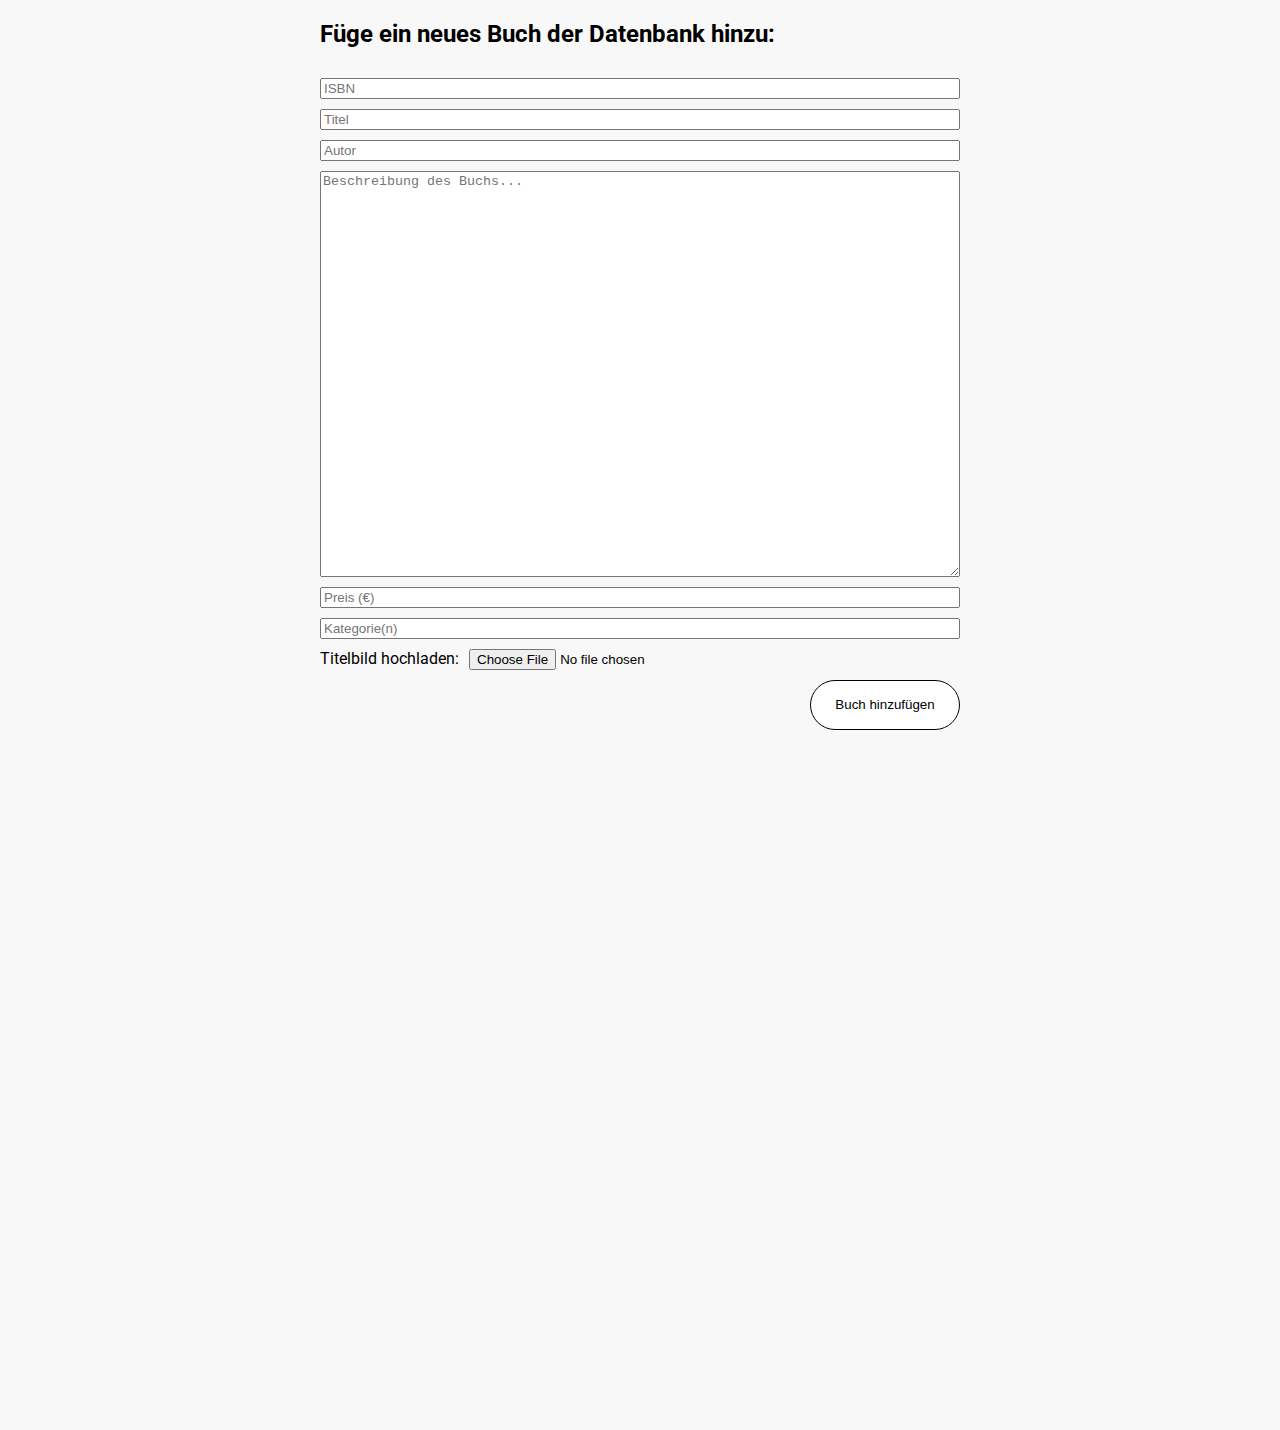
==== src/main/webapp/AddBookForm.html @ fa7f40bf ":PP" ====
<!DOCTYPE html>
<html>
<head>
<link rel="stylesheet" href="styles/AddBookForm.css">
<link rel="stylesheet" href="styles/general.css">

<link rel="preconnect" href="https://fonts.googleapis.com">
    <link rel="preconnect" href="https://fonts.gstatic.com" crossorigin>
    <link href="https://fonts.googleapis.com/css2?family=Roboto:ital,wght@0,100;0,300;0,400;0,500;0,700;0,900;1,100;1,300;1,400;1,500;1,700;1,900&display=swap" rel="stylesheet">

<meta charset="utf-8">
<title>Neues Buch hinzufügen</title>
</head>
<body>

<form action="./AddNewBook" method="post" enctype="multipart/form-data">
	<div class="form-content">
		<h2>Füge ein neues Buch der Datenbank hinzu:</h2>
		<input class="formval" type="text" name="isbn" required placeholder="ISBN" minlength="17" maxlength="17">
		<input class="formval" type="text" name="titel" required placeholder="Titel">
		<input class="formval" type="text" name="autor" required placeholder="Autor">
		<textarea class="beschreibung" name="beschreibung" rows="25" cols="1" required placeholder="Beschreibung des Buchs..."></textarea>
		<input class="formval" type="text" name="preis" required placeholder="Preis (€)">
		<input class="formval" type="text" name="kategorie" required placeholder="Kategorie(n)">
		<!-- image -->
		<div class="titelbild-box">
			<p class="titelbild-text">Titelbild hochladen:</p>
			<input class="formval-file" type="file" name="titelbild" required placeholder="Titelbild">
		</div>
		<div class="submit-box">
			<input class="submit" type="submit" value="Buch hinzufügen">
		</div>
	</div>
</form>

</body>
</html>
---- src/main/webapp/styles/AddBookForm.css ----
body{
	padding-bottom: 200px;
}

.form-content{
	margin: auto;
	width: 50%;
	display: flex;
	flex-direction: column;
}

.formval{
	margin-top: 10px;
}


.beschreibung{
	margin-top: 10px;
	height: 400px;
}

.titelbild-box{
	margin-top: 10px;
	display: flex;
}

.titelbild-text{
	margin: 0;
	margin-right: 10px;
}

.formval-file{
	margin: 0;
}

.submit-box{
	display: flex;
	justify-content: end;
}

.submit{
	margin-top: 10px;
	width: 150px;
	height: 50px;
	border: 1px solid black;
	border-radius: 25px;
	background-color: white;
	cursor: pointer;
}
---- src/main/webapp/styles/general.css ----
body{
  background-color: rgb(248, 248, 248);
  font-family: 'Roboto';
  margin: 0;
  padding-bottom: 700px;
}


button{
  cursor: pointer;
}

a{
  color: black;
}

a:link { 
  text-decoration: none; 
} 
a:visited { 
  text-decoration: none; 
} 
a:hover { 
  text-decoration: none; 
} 
a:active { 
  text-decoration: none; 
}

.roboto-thin {
  font-family: "Roboto", sans-serif;
  font-weight: 100;
  font-style: normal;
}

.roboto-thin-italic {
  font-family: "Roboto", sans-serif;
  font-weight: 100;
  font-style: italic;
}

.roboto-light {
  font-family: "Roboto", sans-serif;
  font-weight: 300;
  font-style: normal;
}

.roboto-light-italic {
  font-family: "Roboto", sans-serif;
  font-weight: 300;
  font-style: italic;
}

.roboto-regular {
  font-family: "Roboto", sans-serif;
  font-weight: 400;
  font-style: normal;
}

.roboto-regular-italic {
  font-family: "Roboto", sans-serif;
  font-weight: 400;
  font-style: italic;
}

.roboto-medium {
  font-family: "Roboto", sans-serif;
  font-weight: 500;
  font-style: normal;
}

.roboto-medium-italic {
  font-family: "Roboto", sans-serif;
  font-weight: 500;
  font-style: italic;
}

.roboto-bold {
  font-family: "Roboto", sans-serif;
  font-weight: 700;
  font-style: normal;
}

.roboto-bold-italic {
  font-family: "Roboto", sans-serif;
  font-weight: 700;
  font-style: italic;
}

.roboto-black {
  font-family: "Roboto", sans-serif;
  font-weight: 900;
  font-style: normal;
}

.roboto-black-italic {
  font-family: "Roboto", sans-serif;
  font-weight: 900;
  font-style: italic;
}
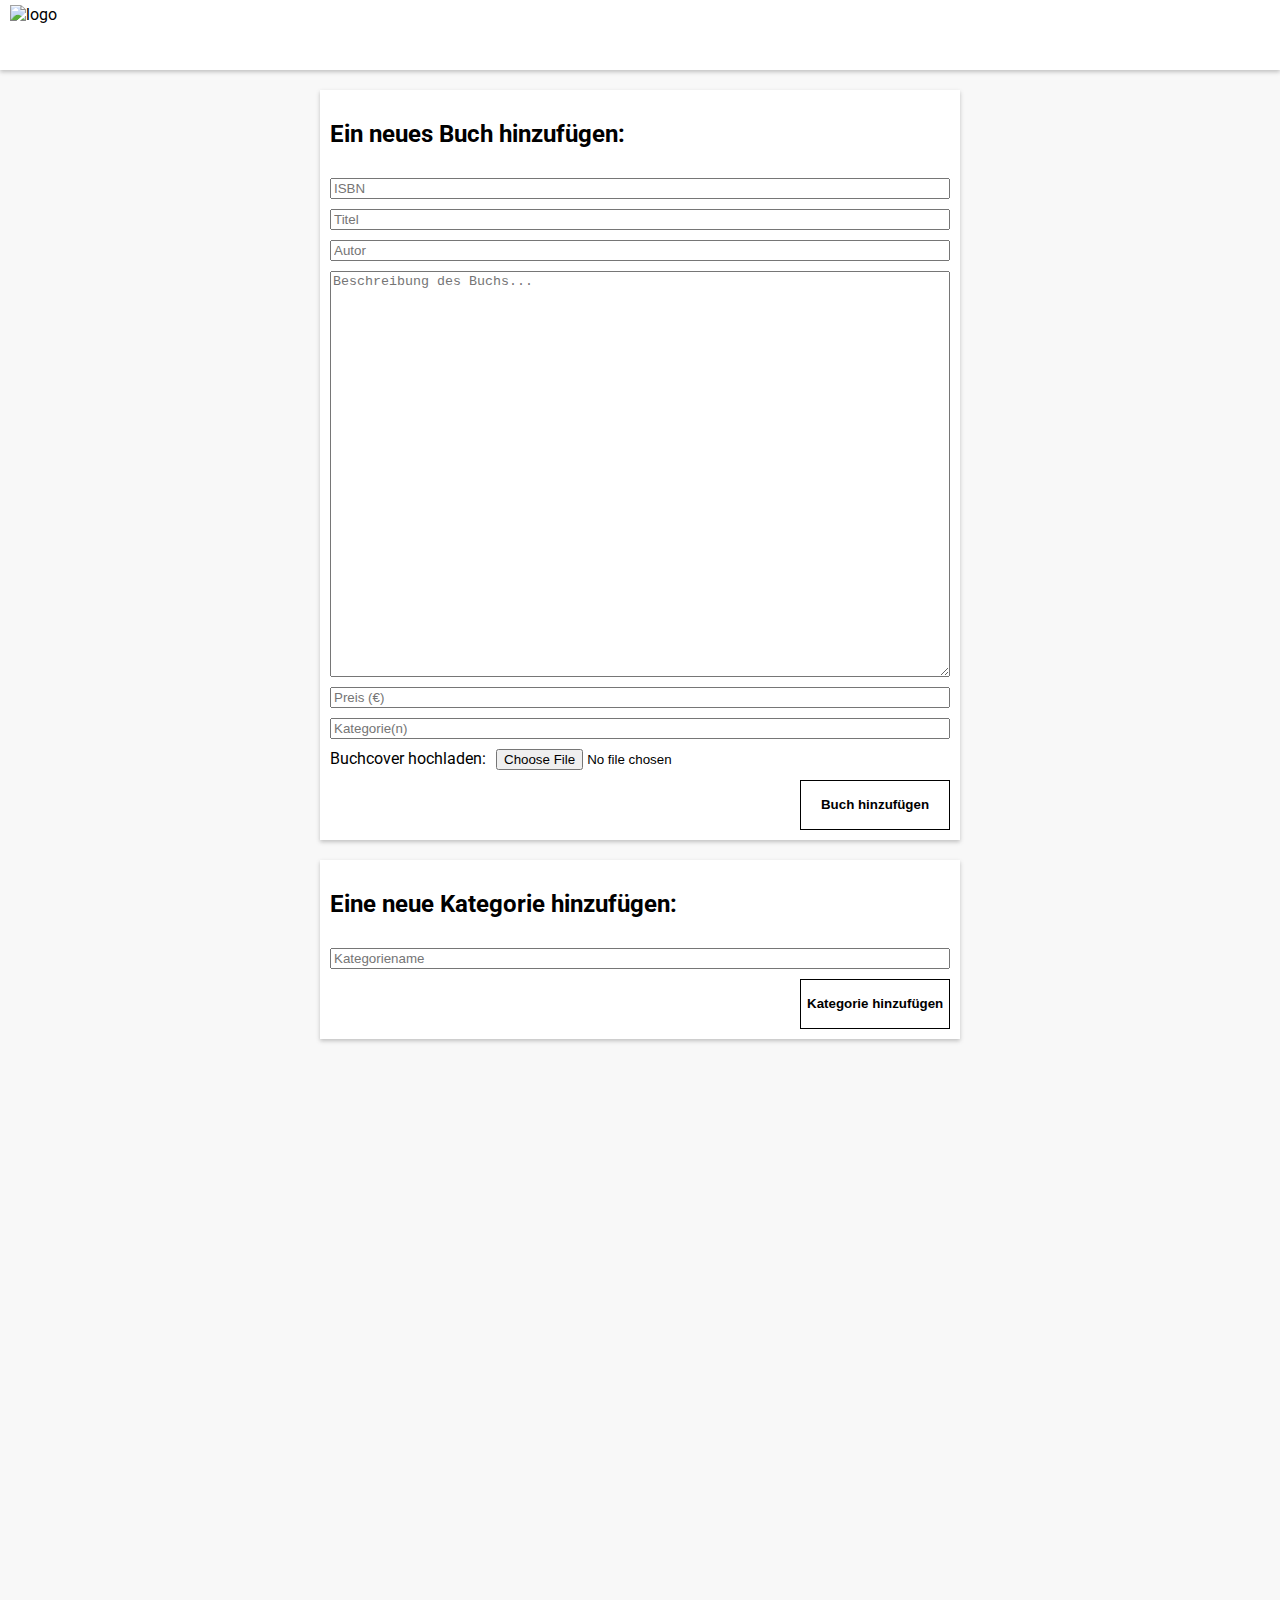
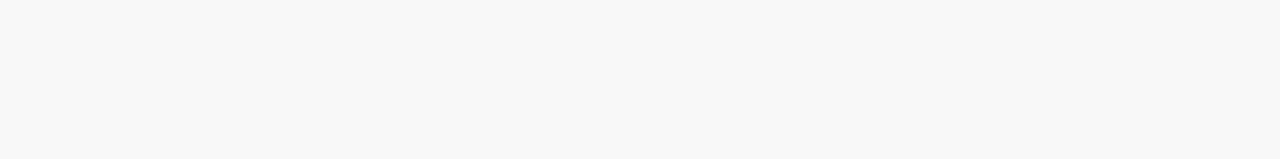
==== commit ab5707b4: "TODO: weiterleitung zur fehlermeldungsseite" ====
--- a/src/main/webapp/AddBookForm.html
+++ b/src/main/webapp/AddBookForm.html
@@ -1,21 +1,37 @@
 <!DOCTYPE html>
 <html>
 <head>
+<meta charset="UTF-8">
 <link rel="stylesheet" href="styles/AddBookForm.css">
 <link rel="stylesheet" href="styles/general.css">
+<link rel="stylesheet" href="styles/header.css">
 
 <link rel="preconnect" href="https://fonts.googleapis.com">
     <link rel="preconnect" href="https://fonts.gstatic.com" crossorigin>
     <link href="https://fonts.googleapis.com/css2?family=Roboto:ital,wght@0,100;0,300;0,400;0,500;0,700;0,900;1,100;1,300;1,400;1,500;1,700;1,900&display=swap" rel="stylesheet">
 
-<meta charset="utf-8">
 <title>Neues Buch hinzufügen</title>
 </head>
 <body>
 
+
+  <!--Anfang Header-->
+  <div class="headerr-onlylogo">
+    <div class="items-onlylogo">
+      <div class="logo-box">
+        <a href="AddBookForm.html">
+          <img class="logo" src="https://github.com/SantanaQ/Internet-Technologien/blob/main/images/logo.png?raw=true" alt="logo">
+        </a>
+      </div>
+    </div>
+    <div class="rightt"></div>
+  </div>
+  <!--Ende Header-->
+
+<div class="main">
 <form action="./AddNewBook" method="post" enctype="multipart/form-data">
 	<div class="form-content">
-		<h2>Füge ein neues Buch der Datenbank hinzu:</h2>
+		<h2>Ein neues Buch hinzufügen:</h2>
 		<input class="formval" type="text" name="isbn" required placeholder="ISBN" minlength="17" maxlength="17">
 		<input class="formval" type="text" name="titel" required placeholder="Titel">
 		<input class="formval" type="text" name="autor" required placeholder="Autor">
@@ -24,7 +40,7 @@
 		<input class="formval" type="text" name="kategorie" required placeholder="Kategorie(n)">
 		<!-- image -->
 		<div class="titelbild-box">
-			<p class="titelbild-text">Titelbild hochladen:</p>
+			<p class="titelbild-text">Buchcover hochladen:</p>
 			<input class="formval-file" type="file" name="titelbild" required placeholder="Titelbild">
 		</div>
 		<div class="submit-box">
@@ -32,6 +48,18 @@
 		</div>
 	</div>
 </form>
+<form action="./AddNewCategory" method="post">
+	<div class="form-content">
+		<h2>Eine neue Kategorie hinzufügen:</h2>
+		<input class="formval" type="text" name="newcategory" required placeholder="Kategoriename">
+		<div class="submit-box">
+			<input class="submit" type="submit" value="Kategorie hinzufügen">
+		</div>
+	</div>
+</form>
+</div>
+
+
 
 </body>
 </html>--- a/src/main/webapp/styles/AddBookForm.css
+++ b/src/main/webapp/styles/AddBookForm.css
@@ -2,12 +2,24 @@
 	padding-bottom: 200px;
 }
 
-.form-content{
+.main{
 	margin: auto;
 	width: 50%;
 	display: flex;
 	flex-direction: column;
+	margin-top: 20px;
 }
+
+.form-content{
+	display: flex;
+	flex-direction: column;
+	background-color: white;
+	box-shadow: 0px 2px 4px rgba(65, 65, 65, 0.3);
+	padding: 10px;
+	margin-bottom: 20px;
+}
+
+
 
 .formval{
 	margin-top: 10px;
@@ -43,7 +55,13 @@
 	width: 150px;
 	height: 50px;
 	border: 1px solid black;
-	border-radius: 25px;
 	background-color: white;
 	cursor: pointer;
-}+	font-weight: bold;
+}
+
+.submit:hover{
+	background-color: rgb(0, 81, 255);
+	border-color: rgb(0, 81, 255);
+	color: white;
+}
--- a/src/main/webapp/styles/header.css
+++ b/src/main/webapp/styles/header.css
@@ -0,0 +1,203 @@
+.headerr{
+  background-color: rgb(255, 255, 255);
+  width: 100%;
+  height: 110px;
+  border-color: rgb(86, 105, 146);
+  box-shadow: 0px 2px 4px rgba(65, 65, 65, 0.3);
+  display: flex;
+}
+
+.headerr-onlylogo{
+  background-color: rgb(255, 255, 255);
+  width: 100%;
+  height: 70px;
+  border-color: rgb(86, 105, 146);
+  box-shadow: 0px 2px 4px rgba(65, 65, 65, 0.3);
+  display: flex;
+}
+
+.leftt{
+  width: 20%;
+}
+
+.rightt{
+  width: 20%;
+}
+
+.items{
+  margin: auto;
+  width: 60%;
+  padding: 10px;
+  float: right;
+  display: flex;
+  justify-content: space-between;
+  align-items: center;
+  align-self: center;
+}
+
+.items-onlylogo{
+  width: 40%;
+  padding-left:10px;
+}
+
+/*
+button{
+  border: 1px solid;
+  width: 100px;
+  height: 50px;
+  border-radius: 15px;
+  float: right;
+  margin: 10px;
+  font-weight: bold;
+  text-shadow: 2px 2px 10px #5f5f5f;
+}
+*/
+
+
+.logo-box{
+  margin-top: 5px;
+  width: 30%;
+}
+
+.logo-box img{
+  max-width: 100%;
+  max-height: 80%;
+  object-fit: contain;
+}
+
+.home{
+  float: left;
+  background-color: white;
+  border: 2px solid;
+}
+
+.search{
+  margin-left: 5%;
+  width: 50%;
+  display:flex;
+}
+
+.searchbar{
+  height: 46px;
+  width: 65%;
+  border-top-left-radius: 20px;
+  border-bottom-left-radius: 20px;
+  border: 1px solid rgb(180, 180, 180);
+  padding-left: 30px;
+  margin: 0;
+  font-size: 18px;
+  outline: none;
+}
+
+@media only screen and (min-width: 800px){
+  .searchbar{
+    display: none;
+  }
+
+  .searchbutton{
+    display: none;
+  }
+}
+
+@media only screen and (min-width: 1200px){
+  .searchbar{
+    width: 45%;
+    display: flex;
+  }
+
+  .searchbutton{
+    display: inline-block;
+  }
+}
+
+@media only screen and (min-width: 1850px){
+  .searchbar{
+    width: 65%;
+  }
+}
+
+.searchbar:hover{
+  background-color: white;
+  border-color: black;
+}
+
+.searchbar:focus{
+  background-color: white;
+  border-color: black;
+}
+
+.searchbutton{
+  margin: 0;
+  border-radius: 20px;
+  border-top-left-radius: 0px;
+  border-bottom-left-radius: 0px;
+  border: 1px solid rgb(180, 180, 180);
+  border-left: 0;
+  background-color: whitesmoke;
+  width: 50px;
+  height: 50px;
+}
+
+.searchbutton:hover{
+  background-color: white;
+  border-color: black;
+}
+
+.buttons{
+  display:flex;
+  width: 30%;
+  justify-content: end;
+}
+
+.signup{
+  background-color: rgb(0, 81, 255);
+  color: white;
+  border: 1px solid rgb(0, 81, 255);;
+  width: 100px;
+  height: 50px;
+  border-radius: 15px;
+  float: right;
+  margin: 10px;
+  font-weight: bold;
+  text-shadow: 2px 2px 10px #5f5f5f;
+}
+
+.signup:hover{
+  background-color: white;
+  color: rgb(0, 81, 255);
+  text-shadow: none;
+}
+
+.login{
+  background-color: whitesmoke;
+  border-color: whitesmoke;
+  border: 1px solid;
+  width: 100px;
+  height: 50px;
+  border-radius: 15px;
+  float: right;
+  margin: 10px;
+  font-weight: bold;
+}
+
+.login:hover{
+  background-color: white;
+  border-color: black;
+  text-shadow: 0px 3px 5px #5f5f5f;
+}
+
+
+.warenkorb{
+  width: 40px;
+  height: 40px;
+}
+
+
+.warenkorb-button{
+  width: 60px;
+  height: 60px;
+  border-radius: 50px;
+  background-color: white;
+  border: none;
+  margin: 5px;
+}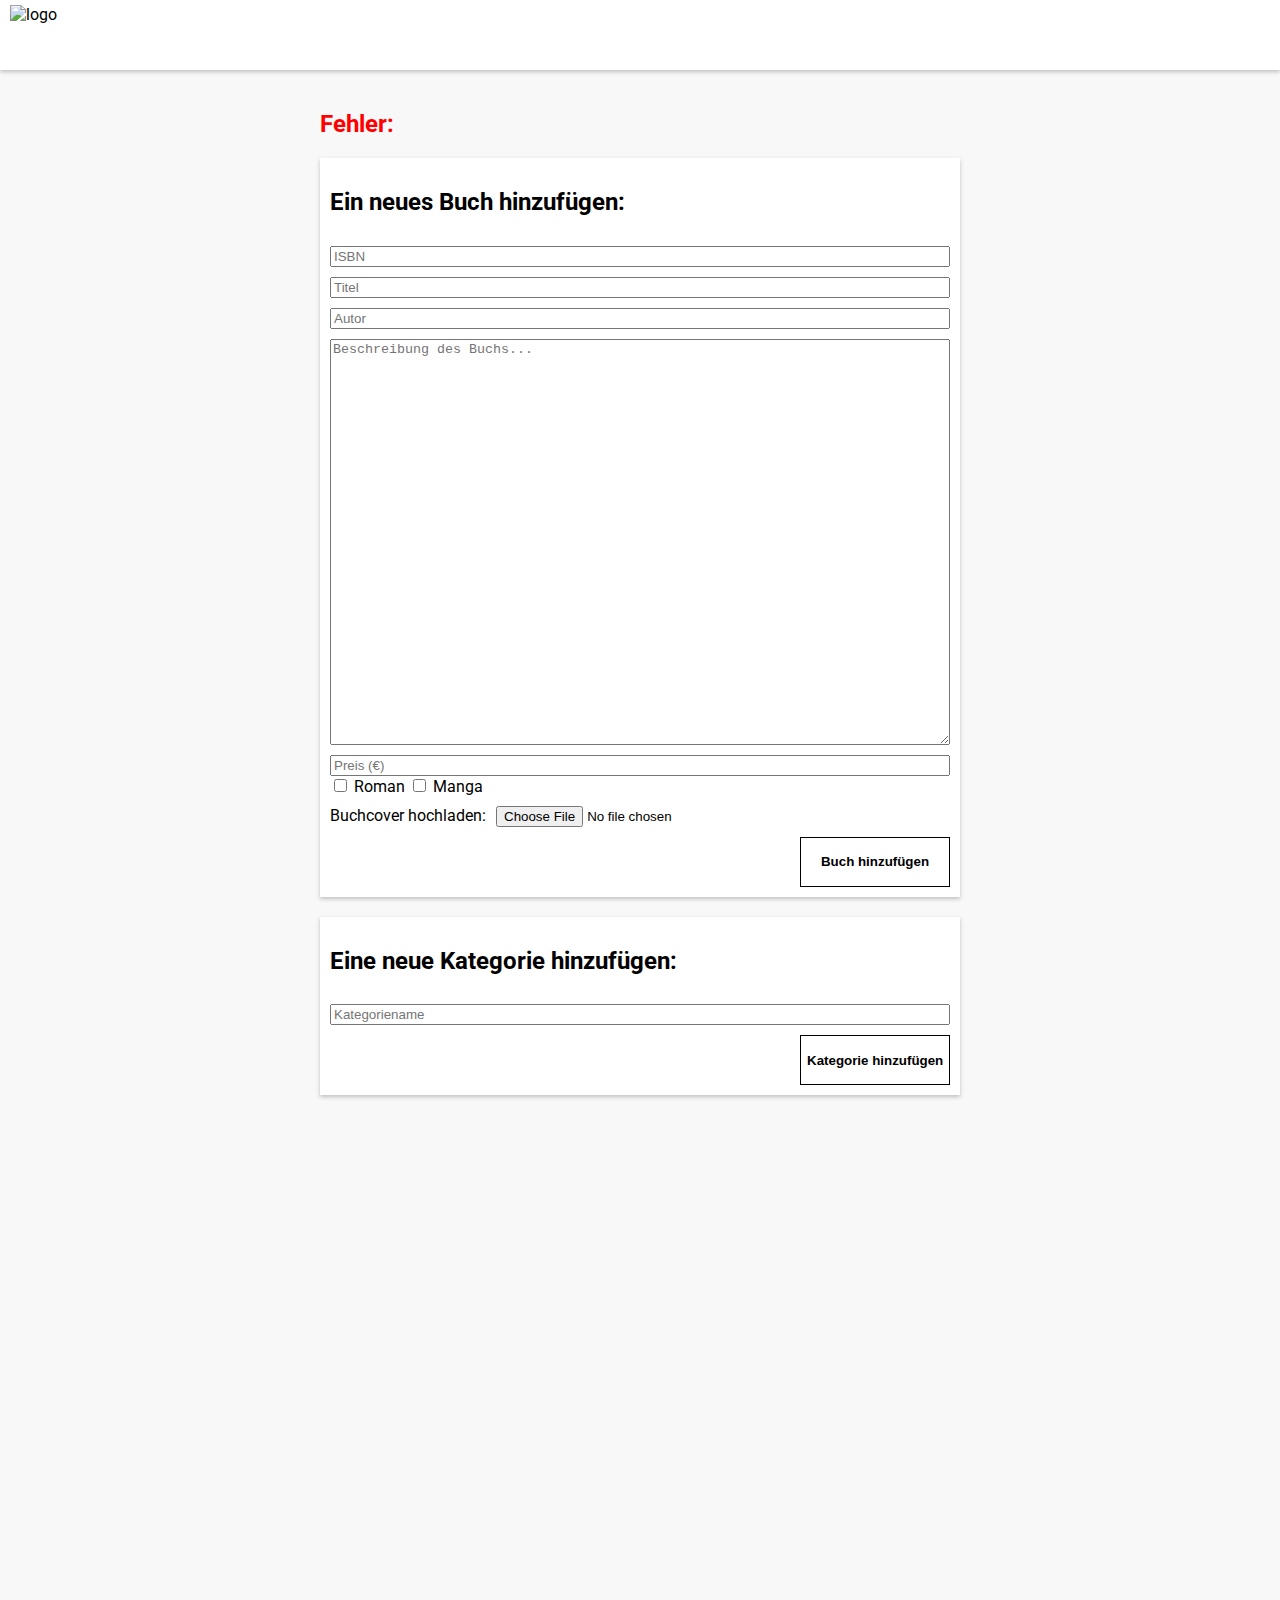
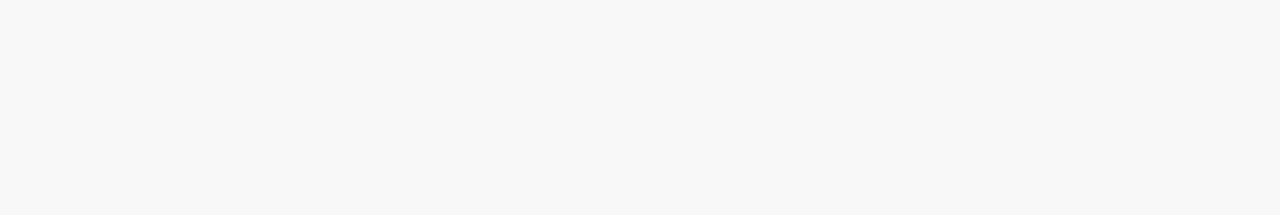
==== commit 7e7ab0cf: "..." ====
--- a/src/main/webapp/AddBookForm.html
+++ b/src/main/webapp/AddBookForm.html
@@ -1,7 +1,7 @@
 <!DOCTYPE html>
 <html>
 <head>
-<meta charset="UTF-8">
+<meta http-equiv="content-type" content="text/html; charset=utf-8">
 <link rel="stylesheet" href="styles/AddBookForm.css">
 <link rel="stylesheet" href="styles/general.css">
 <link rel="stylesheet" href="styles/header.css">
@@ -15,33 +15,39 @@
 <body>
 
 
-  <!--Anfang Header-->
-  <div class="headerr-onlylogo">
-    <div class="items-onlylogo">
-      <div class="logo-box">
-        <a href="AddBookForm.html">
-          <img class="logo" src="https://github.com/SantanaQ/Internet-Technologien/blob/main/images/logo.png?raw=true" alt="logo">
-        </a>
-      </div>
+<!--Anfang Header-->
+<div class="headerr-onlylogo">
+  <div class="items-onlylogo">
+    <div class="logo-box">
+      <a href="AddBookForm.html">
+        <img class="logo" src="https://github.com/SantanaQ/Internet-Technologien/blob/main/images/logo.png?raw=true" alt="logo">
+      </a>
     </div>
-    <div class="rightt"></div>
   </div>
-  <!--Ende Header-->
+  <div class="rightt"></div>
+</div>
+<!--Ende Header-->
 
 <div class="main">
 <form action="./AddNewBook" method="post" enctype="multipart/form-data">
+	<h2 style="color: red">Fehler:</h2>
 	<div class="form-content">
 		<h2>Ein neues Buch hinzufügen:</h2>
-		<input class="formval" type="text" name="isbn" required placeholder="ISBN" minlength="17" maxlength="17">
+		<input class="formval" type="text" name="isbn" required placeholder="ISBN" minlength="13" maxlength="17">
 		<input class="formval" type="text" name="titel" required placeholder="Titel">
 		<input class="formval" type="text" name="autor" required placeholder="Autor">
 		<textarea class="beschreibung" name="beschreibung" rows="25" cols="1" required placeholder="Beschreibung des Buchs..."></textarea>
 		<input class="formval" type="text" name="preis" required placeholder="Preis (€)">
-		<input class="formval" type="text" name="kategorie" required placeholder="Kategorie(n)">
+		<div class="kategorien box">
+			<input type="checkbox"  id="kat1" name="kategorien" value="roman">
+			<label for="kat1">Roman</label>
+			<input type="checkbox"  id="kat2" name="kategorien" value="manga">
+			<label for="kat2">Manga</label>
+		</div>
 		<!-- image -->
 		<div class="titelbild-box">
 			<p class="titelbild-text">Buchcover hochladen:</p>
-			<input class="formval-file" type="file" name="titelbild" required placeholder="Titelbild">
+			<input class="formval-file" type="file" name="titelbild" required placeholder="Titelbild" accept=".png,.jpeg,.webp" >
 		</div>
 		<div class="submit-box">
 			<input class="submit" type="submit" value="Buch hinzufügen">
@@ -58,8 +64,5 @@
 	</div>
 </form>
 </div>
-
-
-
 </body>
 </html>